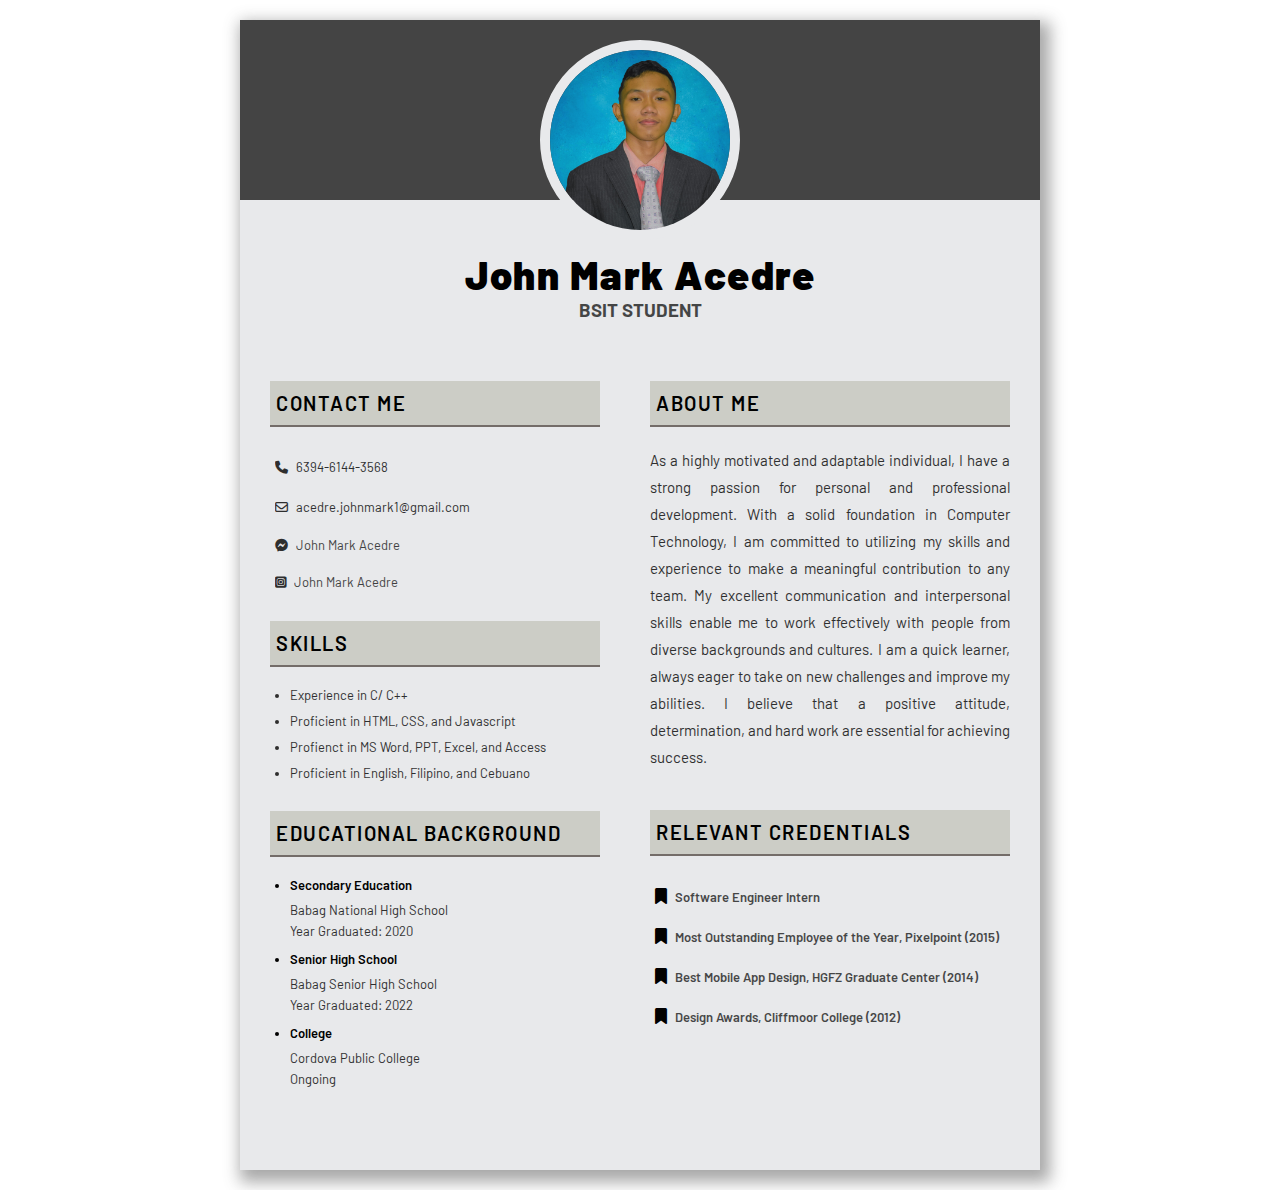
==== Resume.mark.html @ 7e579368 "Add files via upload" ====
<html lang="en">
  <head>
    <meta charset="UTF-8" />
    <meta http-equiv="X-UA-Compatible" content="IE=edge" />
    <meta name="viewport" content="width=device-width, initial-scale=1.0" />
    <link rel="preconnect" href="https://fonts.googleapis.com" />
    <link rel="preconnect" href="https://fonts.gstatic.com" crossorigin />
    <link
      href="https://fonts.googleapis.com/css2?family=Barlow:wght@100;500&family=Lexend:wght@100&display=swap"
      rel="stylesheet"
    />
    <link
      rel="stylesheet"
      href="https://cdnjs.cloudflare.com/ajax/libs/font-awesome/6.3.0/css/all.min.css"
    />
    <title>Resume  • John Mark</title>
    <link rel="shortcut icon" type="x-icon" href="/photos/Portfolio.images/logo.png" />
    <link rel="stylesheet" href="/CSS/Resume.mark.css" />
  </head>
  <body>
    <div class="main">
      <div class="firstcontainer">
        <div class="firstsection">
          <div class="photo">
            <img
              class="profpic"
              src="/photos/resume.photos/mark.png"
              alt="John Mark"
            />
          </div>
          <div class="name">
            <h2 class="names">John Mark Acedre</h2>
            <h3>BSIT STUDENT</h3>
          </div>
        </div>
<!--------------------FIRSTTTTTT SECTIONNNNNN-------------------->
        <div class="left-container">
          <div class="second-container">
            <div class="secondsection">
              <p class="head">CONTACT ME</p>
              <p class="contacts">
                <i class="fa-solid fa-phone"></i><span class="contact-contents">
                    6394-6144-3568</span
                  ></i
                >
              </p>
              <p class="contacts">
                <i class="fa-regular fa-envelope"></i><span class="contact-contents">
                    acedre.johnmark1@gmail.com</span
                  ></i
                >
              </p>
              <p class="contacts">
                <i class="fa-brands fa-facebook-messenger"
                  ><span class="contact-contents">
                  <a href="https://www.facebook.com/john.peredo.71" target="_blank">John Mark Acedre</a></span
                  ></i
                >
              </p>
              <p class="contacts">
                <i class="fa-brands fa-square-instagram">
                  <span class="contact-contents">
                    <a href="https://www.instagram.com/http0tato/" target="_blank">John Mark Acedre</a></span
                  ></i
                >
              </p>
            </div>
<!--------------------SECOND SECTIONNNNNN-------------------->
            <div class="third-container">
              <p class="head">SKILLS</p>
              <div class="skills-content">
                <ul class="skills">
                  <li class="spec-skills">Experience in C/ C++</li>
                  <li class="spec-skills">Proficient in HTML, CSS, and Javascript</li>
                  <li class="spec-skills">Profienct in MS Word, PPT, Excel, and Access</li>
                  <li class="spec-skills">Proficient in English, Filipino, and Cebuano</li>
                </ul>
              </div>
            </div>
<!--------------------THIRD SECTIONNNNNN-------------------->
            <div class="fourth-container">
              <p class="head">EDUCATIONAL BACKGROUND</p>
              <div class="education-content">
                <ul>
                  <li class="stage">Secondary Education</li>
                  <li class="school">Babag National High School
                  </li>
                  <li class="year"> Year Graduated: 2020</li>
                  <li class="stage">Senior High School</li>
                  <li class="school">Babag Senior High School
                  </li>
                  <li class="year"> Year Graduated: 2022</li>
                  <li class="stage">College</li>
                  <li class="school">Cordova Public College
                  </li>
                  <li class="year"> Ongoing</li>
                </ul>
              </div>
            </div>
          </div>
        </div>
<!--------------------RIGHT SIDEEE-------------------->
        <div class="right-container">
<!--------------------FIFTH  SECTIONNNNNN-------------------->
          <div class="fifth-container">
            <p class="head">ABOUT ME</p>
            <P class="about-contents">As a highly motivated and adaptable individual, I have a strong passion for personal and professional development. With a solid foundation in Computer Technology, I am committed to utilizing my skills and experience to make a meaningful contribution to any team. My excellent communication and interpersonal skills enable me to work effectively with people from diverse backgrounds and cultures. I am a quick learner, always eager to take on new challenges and improve my abilities. I believe that a positive attitude, determination, and hard work are essential for achieving success.</P>
          </div>
<!--------------------SIXTH  SECTIONNNNNN-------------------->
          <div class="sixth-container">
            <p class="head">RELEVANT CREDENTIALS  </p>
            <div class="experience-content">
              <p class="exp-conts">
                <i class="fa-solid fa-bookmark"><span class="spec-exper">Software Engineer Intern</span></i>
              </p>
              <p class="exp-conts">
                <i class="fa-solid fa-bookmark"><span class="spec-exper">Most Outstanding Employee of the Year, Pixelpoint (2015)</span></i>
              </p>
              <p class="exp-conts">
                <i class="fa-solid fa-bookmark"><span class="spec-exper">Best Mobile App Design, HGFZ Graduate Center (2014)</span></i>
              </p>
              <p class="exp-conts">
                <i class="fa-solid fa-bookmark"><span class="spec-exper">Design Awards, Cliffmoor College (2012)</span></i>
              </p>
            </div>
          </div>
        </div>
      </div>
    </div>
  </body>
</html>
---- CSS/Resume.mark.css ----
* {
  margin: 0;
  padding: 0;
  box-sizing: border-box;
  font-family: "Barlow", sans-serif;
}
.main {
  height: 1150px;
  width: 800px;
  background-color: #e8e9eb;
  box-shadow: 5px 7px 15px 5px #4d4c4c7c;
  margin: 20px auto;
}
.firstcontainer {
  margin: 0;
  padding: 0;
  height: 20vh;
  background-color: #444444;
}
.photo {
  display: flex;
  width: auto;
  height: fit-content;
  margin: 0px 30px;
  padding-bottom: 10px;
  padding-top: 20px;
  justify-content: center;
}
.profpic {
  width: 200;
  border: 10px solid #e8e9eb;
  border-radius: 50%;
}
.name {
  text-align: center;
}
.name h2 {
  font-weight: 900;
  font-size: 40;
  letter-spacing: 1.5px;
}
.name span {
  font-weight: 700;
}
.name h3 {
  opacity: 0.7;
}
/************************LEFTTT CONTAINER*************/
.left-container {
  width: 45%;
  float: left;
}
/************************CONTACTTT SECTIOONN*************/
.secondsection {
  margin-top: 60px;
  margin-left: 30px;
}
.head {
  font-size: 20;
  font-weight: 600;
  margin-bottom: 20px;
  background-color: #cccdc6;
  padding: 10px 6px;
  letter-spacing: 1.5;
  border-bottom: 2px solid #746d69;
}
.contacts {
  font-family: "Lexend", sans-serif;
  padding: 12px 0px;
  opacity: 0.8;
  font-size: 13px;
  padding-left: 5px;
}

.contact-contents {
  font-variant: small;
  padding-left: 5px;
}
.contact-contents a {
  text-decoration: none;
  color: black;
  opacity: 0.9;
}
.contact-contents a:hover {
  opacity: 0.5;
}
/************************SKILL SECTIOONN*************/
.third-container {
  padding-top: 20px;
  margin-left: 30px;
}
.skills-content {
  padding-left: 20px;
}
.spec-skills {
  opacity: 0.8;
  padding-bottom: 10px;
  font-size: 13px;
}
/************************EDUCATIONN SECTIOONN*************/
.fourth-container {
  padding-top: 20px;
  margin-left: 30px;
}
.education-content {
  padding-left: 20px;
}
.stage {
  font-size: 13px;
  font-weight: 550;
  padding-bottom: 9px;
}
.school {
  font-size: 13px;
  list-style-type: none;
  opacity: 0.8;
  padding-bottom: 5px;
}
.year {
  font-size: 13px;
  list-style-type: none;
  opacity: 0.8;
  padding-bottom: 12px;
}
/************************RIGHT CONTAINER*************/
.right-container {
  float: right;
  width: 45%;
  margin-top: 60px;
  margin-right: 30px;
}
/************************ABOUT SECTIOONN*************/
.about-contents {
  font-size: 15px;
  opacity: 0.8;
  text-align: justify;
  line-height: 1.8;
  padding-bottom: 39px;
}
/************************CREDENTIAL SECTIOONN*************/
.exp-conts {
  padding: 12px 5px;
}
.spec-exper {
  opacity: 0.7;
  padding-bottom: 10px;
  font-size: 13px;
  padding-left: 8px;
  font-weight: 550;
}
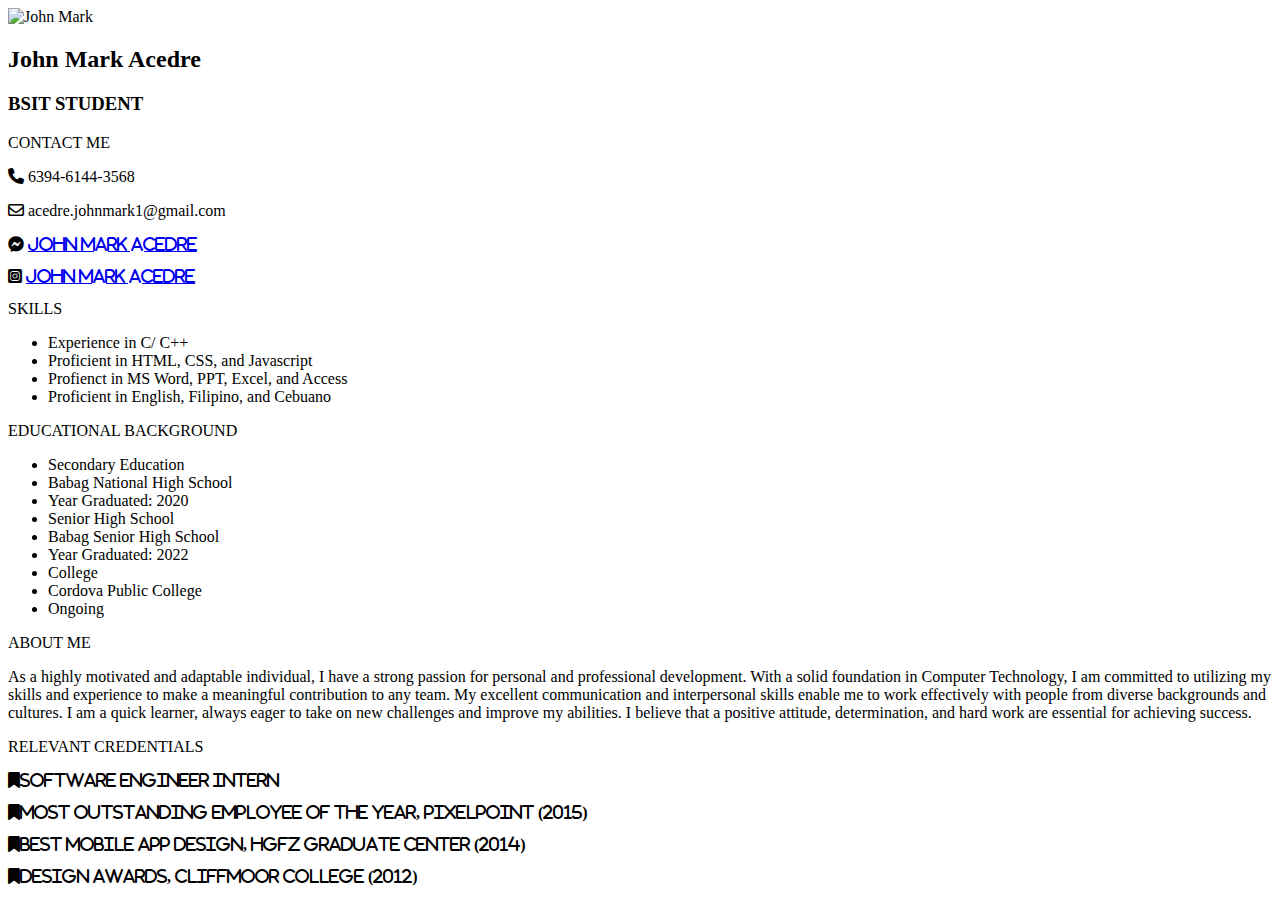
==== commit 1414296a: "Add files via upload" ====
--- a/Resume.mark.html
+++ b/Resume.mark.html
@@ -14,8 +14,8 @@
       href="https://cdnjs.cloudflare.com/ajax/libs/font-awesome/6.3.0/css/all.min.css"
     />
     <title>Resume  • John Mark</title>
-    <link rel="shortcut icon" type="x-icon" href="/photos/Portfolio.images/logo.png" />
-    <link rel="stylesheet" href="/CSS/Resume.mark.css" />
+    <link rel="shortcut icon" type="x-icon" href="/portfolio/photos/resume.icon.png" />
+    <link rel="stylesheet" href="/portfolio/CSS/Resume.mark.css" />
   </head>
   <body>
     <div class="main">
@@ -24,7 +24,7 @@
           <div class="photo">
             <img
               class="profpic"
-              src="/photos/resume.photos/mark.png"
+              src="/portfolio/photos/mark.resume.png"
               alt="John Mark"
             />
           </div>
